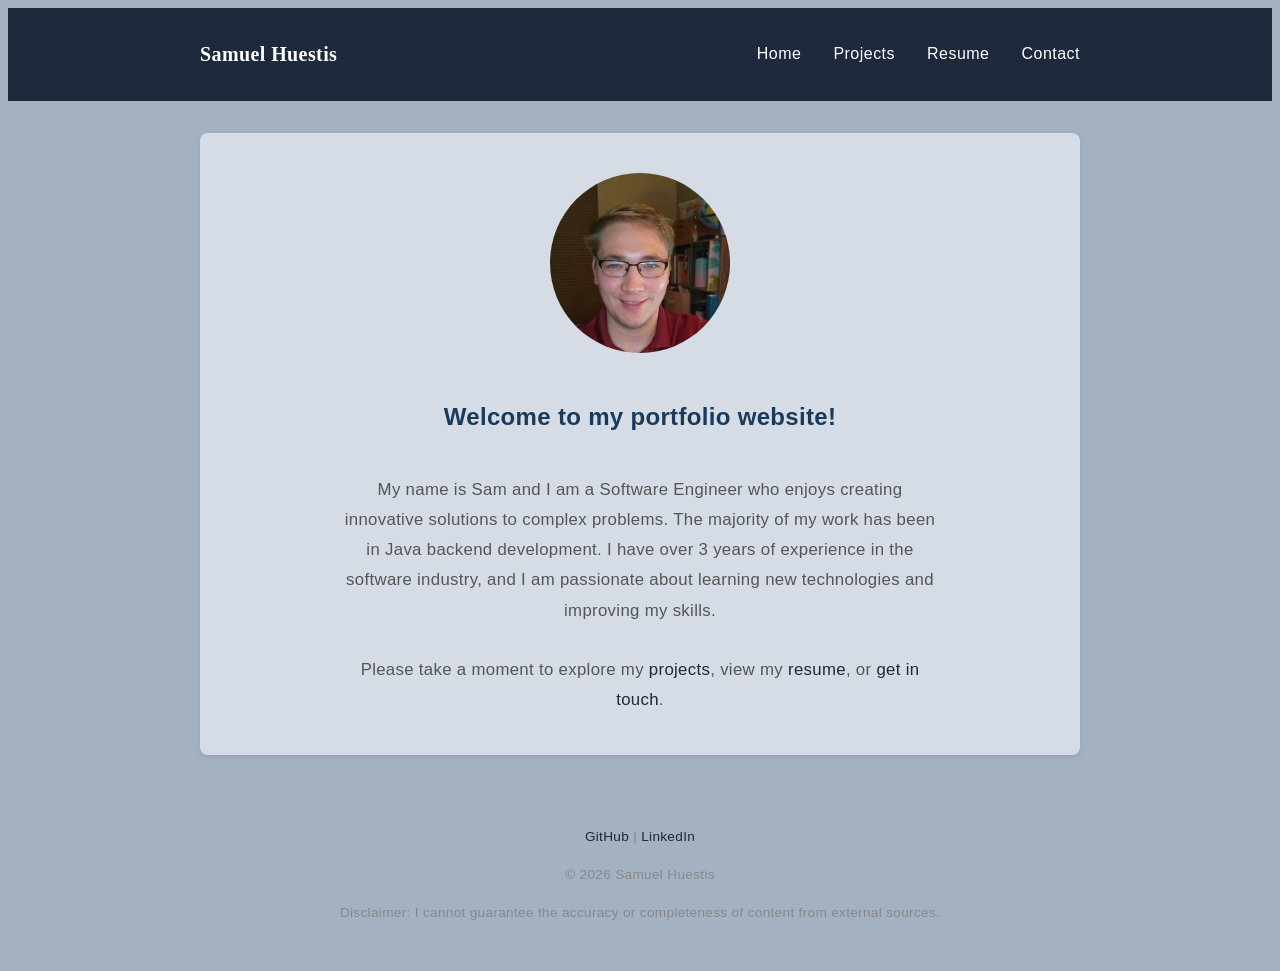
==== index.html @ f299b8f4 "Updated index page and css style guilde" ====
<!DOCTYPE html>
<html lang="en">
<head>
<meta charset="utf-8">
<meta name="viewport" content="width=device-width, initial-scale=1.0">
<title>Samuel Huestis | Portfolio</title>
<link rel="stylesheet" href="special-styles.css">

</head>
<body>

<nav>
  <div class="nav-inner">
    <span class="nav-name">Samuel Huestis</span>
    <ul>
      <li><a href="index.html">Home</a></li>
      <li><a href="projects.html">Projects</a></li>
      <li><a href="resume.html">Resume</a></li>
      <li><a href="contact.html">Contact</a></li>
    </ul>
  </div>
</nav>

<header>
<img src="images/profile.jpeg" alt="Portrait of Samuel Huestis">
  <h1>Welcome to my portfolio website!</h1>
  <br>
  <p>My name is Sam and I am a Software Engineer who enjoys creating innovative solutions to complex problems. The majority of my work has been in Java backend development.
  I have over 3 years of experience in the software industry, and I am passionate about learning new technologies and improving my skills.
  </p>
  <br>
  <p>Please take a moment to explore my <a href="projects.html">projects</a>, view my <a href="resume.html">resume</a>, or <a href="contact.html">get in touch</a>.</p>
</header>

<footer>  
  <p>
    <a href="https://github.com/samhcodes" target="_blank">GitHub</a> |
    <a href="https://www.linkedin.com/in/samuel-huestis-295939b4/" target="_blank">LinkedIn</a>
  </p>
  <p>&copy; 2026 Samuel Huestis</p>
  <p>Disclaimer: I cannot guarantee the accuracy or completeness of content from external sources.</p>
</footer>
</body>
</html>
---- special-styles.css ----
html {
  box-sizing: border-box;
}
* {
  box-sizing: inherit;
}

body {
  font-family: Futura, 'Century Gothic', AppleGothic, sans-serif;
  line-height: 1.8;
  color: #333;
  background: #a3b1c1;
  letter-spacing: 0.02em;
}

nav {
  background: #1e293b;
  padding: 1rem 2rem;
}

.nav-inner {
  display: flex;
  align-items: center;
  justify-content: space-between;
  max-width: 880px;
  margin: 0 auto;
}

.nav-name {
  font-family: Georgia, 'Times New Roman', serif;
  color: #fff;
  font-size: 1.25rem;
  font-weight: 700;
  letter-spacing: 0.02em;
}

nav ul {
  display: flex;
  gap: 2rem;
  list-style: none;
}

nav a {
  color: #fff;
  text-decoration: none;
  font-size: 1rem;
  letter-spacing: 0.03em;
}

nav a:hover {
  text-decoration: underline;
  opacity: 0.85;
}

header {
  max-width: 880px;
  margin: 2rem auto;
  text-align: center;
  background: #d5dce5;
  border-radius: 8px;
  padding: 2.5rem 2rem;
  box-shadow: 0 2px 6px rgba(0, 0, 0, 0.08);
}

header img {
  width: 180px;
  border-radius: 50%;
  margin-bottom: 1rem;
}

header h1 {
  font-size: 1.5rem;
  color: #1a3a5c;
  margin-bottom: 0.5rem;
}

header p {
  font-size: 1.05rem;
  color: #555;
  max-width: 600px;
  margin: 0 auto;
}

header a {
  color: #1e293b;
  text-decoration: none;
}
header a:hover {
  text-decoration: underline;
}

footer {
  text-align: center;
  padding: 1.5rem;
  color: #888;
  font-size: 0.85rem;
}
footer a {
  color: #1e293b;
  text-decoration: none;
}
footer a:hover {
  text-decoration: underline;
}
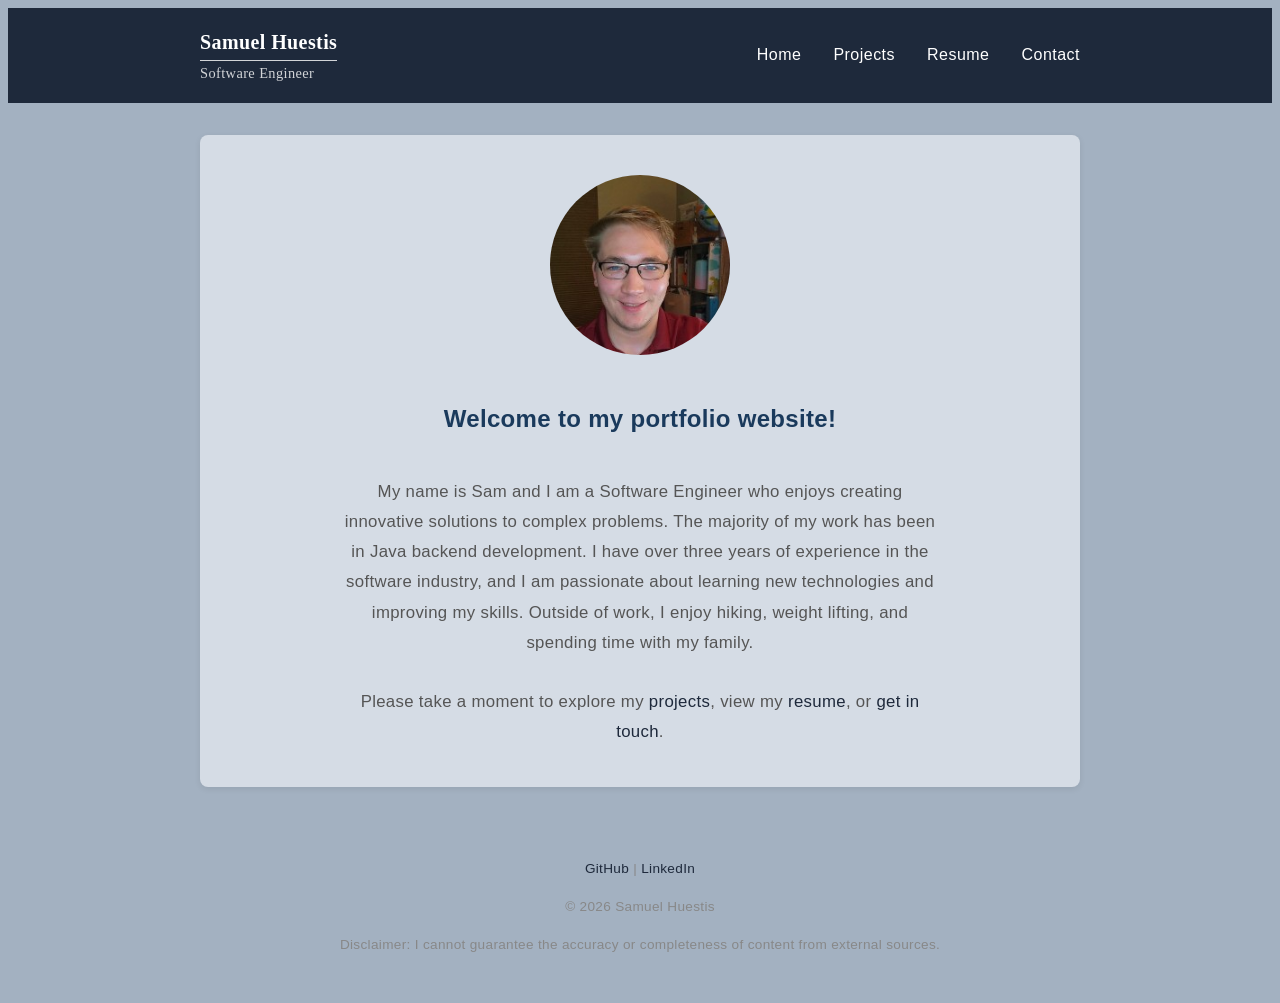
==== commit 163c7b02: "Updated with new files for part 2 of other pages" ====
--- a/index.html
+++ b/index.html
@@ -11,7 +11,10 @@
 
 <nav>
   <div class="nav-inner">
-    <span class="nav-name">Samuel Huestis</span>
+    <span class="nav-name">Samuel Huestis
+    <br>
+    <span class="tagline">Software Engineer</span>
+    </span>
     <ul>
       <li><a href="index.html">Home</a></li>
       <li><a href="projects.html">Projects</a></li>
@@ -26,7 +29,7 @@
   <h1>Welcome to my portfolio website!</h1>
   <br>
   <p>My name is Sam and I am a Software Engineer who enjoys creating innovative solutions to complex problems. The majority of my work has been in Java backend development.
-  I have over 3 years of experience in the software industry, and I am passionate about learning new technologies and improving my skills.
+  I have over three years of experience in the software industry, and I am passionate about learning new technologies and improving my skills. Outside of work, I enjoy hiking, weight lifting, and spending time with my family.
   </p>
   <br>
   <p>Please take a moment to explore my <a href="projects.html">projects</a>, view my <a href="resume.html">resume</a>, or <a href="contact.html">get in touch</a>.</p>
--- a/special-styles.css
+++ b/special-styles.css
@@ -101,4 +101,18 @@
 }
 footer a:hover {
   text-decoration: underline;
+}
+.project-image {
+  width: 100%;
+  max-width: 450px;
+  border-radius: 8px;
+  margin: 1.5rem auto;
+}
+
+.tagline {
+  display: block;
+  font-size: 0.9rem;
+  font-weight: 400;
+  opacity: 0.8;
+  border-top: 1px solid #fff;
 }
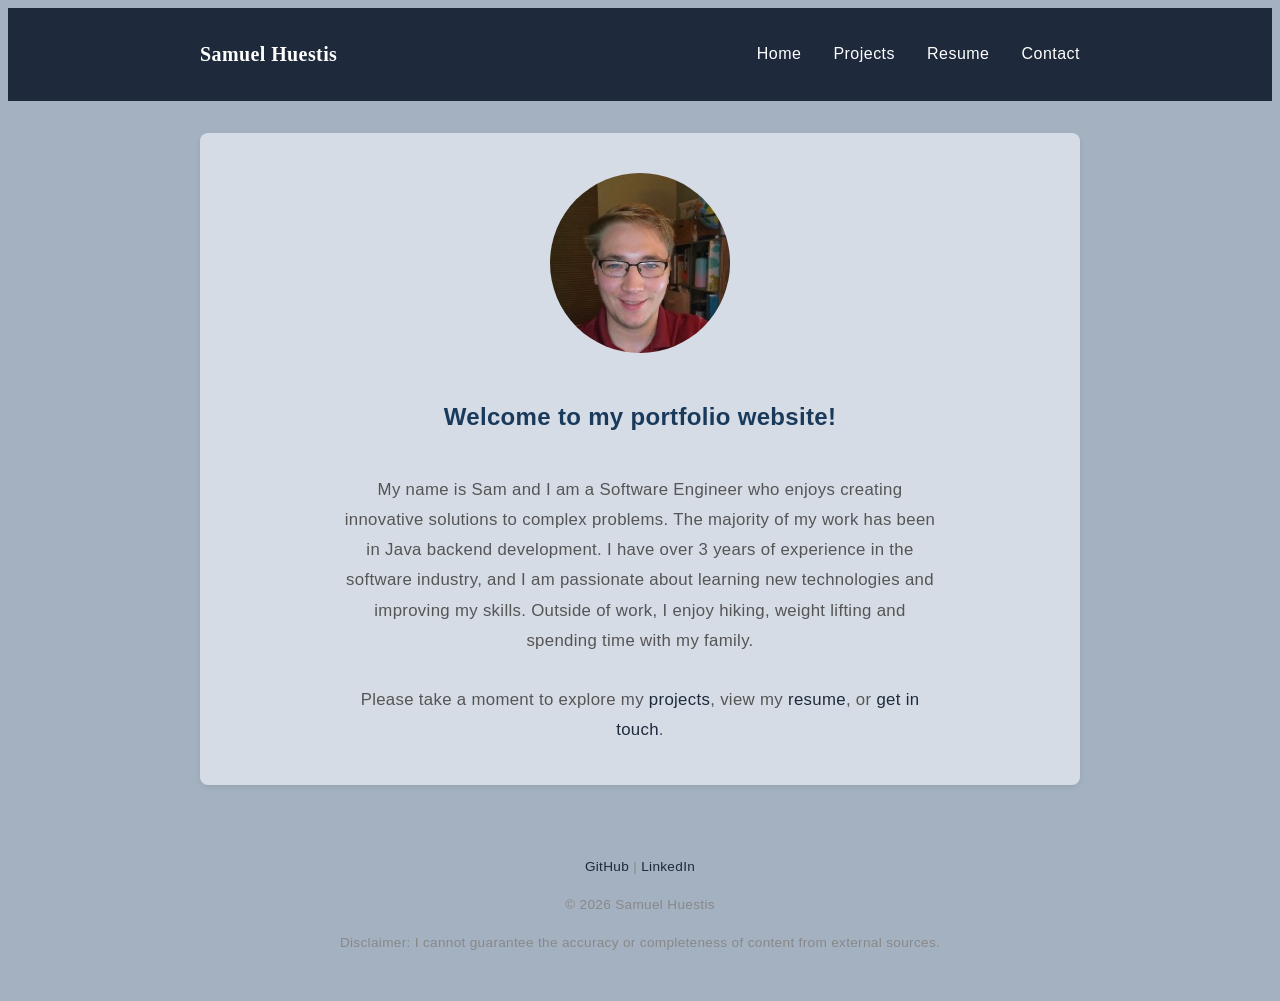
==== commit cace343e: "Updated with new files for part 2 of other pages" ====
--- a/index.html
+++ b/index.html
@@ -11,10 +11,7 @@
 
 <nav>
   <div class="nav-inner">
-    <span class="nav-name">Samuel Huestis
-    <br>
-    <span class="tagline">Software Engineer</span>
-    </span>
+    <span class="nav-name">Samuel Huestis</span>
     <ul>
       <li><a href="index.html">Home</a></li>
       <li><a href="projects.html">Projects</a></li>
@@ -29,7 +26,7 @@
   <h1>Welcome to my portfolio website!</h1>
   <br>
   <p>My name is Sam and I am a Software Engineer who enjoys creating innovative solutions to complex problems. The majority of my work has been in Java backend development.
-  I have over three years of experience in the software industry, and I am passionate about learning new technologies and improving my skills. Outside of work, I enjoy hiking, weight lifting, and spending time with my family.
+  I have over 3 years of experience in the software industry, and I am passionate about learning new technologies and improving my skills. Outside of work, I enjoy hiking, weight lifting and spending time with my family.
   </p>
   <br>
   <p>Please take a moment to explore my <a href="projects.html">projects</a>, view my <a href="resume.html">resume</a>, or <a href="contact.html">get in touch</a>.</p>
--- a/special-styles.css
+++ b/special-styles.css
@@ -107,12 +107,4 @@
   max-width: 450px;
   border-radius: 8px;
   margin: 1.5rem auto;
-}
-
-.tagline {
-  display: block;
-  font-size: 0.9rem;
-  font-weight: 400;
-  opacity: 0.8;
-  border-top: 1px solid #fff;
 }
